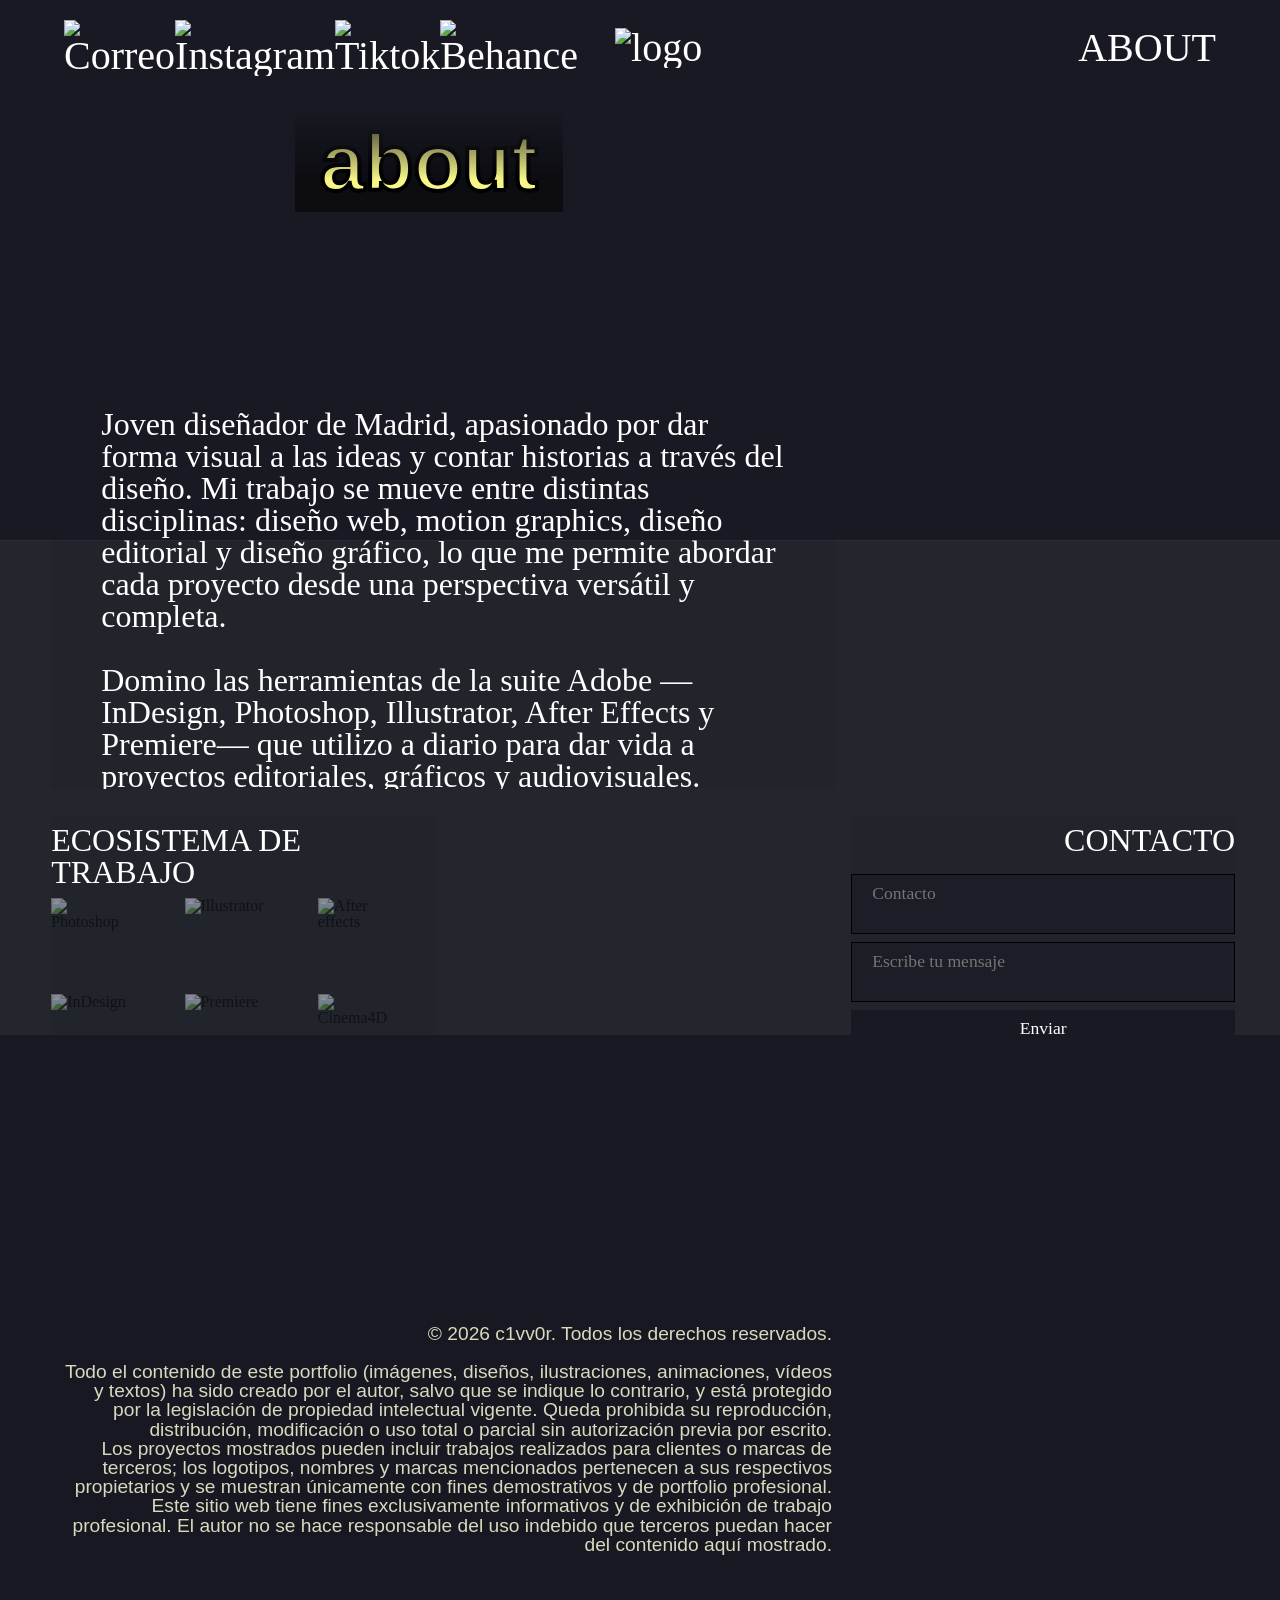
==== sites/about.html @ 55137027 "Add files via upload" ====
<!DOCTYPE html>
<html lang="es">

<head>
    <meta charset="UTF-8">
    <meta name="viewport" content="width=device-width, initial-scale=1.0">
    <title>c1vv0r || about</title>
    <link rel="stylesheet" href="../css/reset.css" type="text/css">
    <link rel="stylesheet" href="../css/stylesheet.css" type="text/css">
    <link rel="stylesheet" href="../css/background.css" type="text/css">
</head>



<body id="scroll">

    <svg style="visibility: hidden; position: absolute;" width="0" height="0" xmlns="http://www.w3.org/2000/svg"
        version="1.1">
        <defs>
            <filter id="pixelar">
                <feFlood x="4" y="4" height="2" width="2" />
                <feComposite width="4" height="4" />
                <feTile result="rejilla" />
                <feComposite in="SourceGraphic" in2="rejilla" operator="in" />
                <feMorphology operator="dilate" radius="1" />
            </filter>
        </defs>
    </svg>

    <svg style="visibility: hidden; position: absolute;" width="0" height="0" xmlns="http://www.w3.org/2000/svg"
        version="1.1">
        <defs>
            <filter id="pixelar-carrusel">
                <feFlood x="4" y="4" height="2" width="2" />
                <feComposite width="10" height="10" />
                <feTile result="rejilla" />
                <feComposite in="SourceGraphic" in2="rejilla" operator="in" />
                <feMorphology operator="dilate" radius="5" />
            </filter>
        </defs>
    </svg>
    <div class="fondo">
        <div class="ola ola1"></div>
        <div class="ola ola2"></div>
    </div>

    <header>
        <nav>
            <div id="degradado"></div>
            <ul class="flex estatico">
                <li>
                    <ul class="flex-2">
                        <li><a href="mailto:victormartingarcia2004@gmail.com"><img src="../assets/icon-mail.svg"
                                    class="iconos" alt="Correo"></a></li>
                        <li><a href="https://www.instagram.com/victorugalcuenca/"><img src="../assets/icon-gram.svg"
                                    class="iconos" alt="Instagram"></a></li>
                        <li><a href="https://www.tiktok.com/@c1vv0r"><img src="../assets/icon-tiktok.svg" class="iconos"
                                    alt="Tiktok"></a></li>
                        <li><a href="https://www.behance.net/victormartin19"><img src="../assets/icon-behance.svg"
                                    class="iconos" alt="Behance"></a></li>
                    </ul>
                </li>
                <li><a href="../index.html"><img src="../assets/logo.svg" width="250vw" alt="logo" id="logo"></a>
                </li>
                <li><a href="../sites/about.html" id="about">ABOUT</a></li>
            </ul>
        </nav>

        <nav>
            <ul class="flex guia">
                <li>
                    <ul class="flex-2">
                        <li><a href="mailto:victormartingarcia2004@gmail.com"><img src="../assets/icon-mail.svg"
                                    class="iconos" alt="Correo"></a></li>
                        <li><a href="#"><img src="../assets/icon-gram.svg" class="iconos" alt="Instagram"></a></li>
                        <li><a href="#"><img src="../assets/icon-tiktok.svg" class="iconos" alt="Tiktok"></a></li>
                        <li><a href="#"><img src="../assets/icon-behance.svg" class="iconos" alt="Behance"></a></li>
                    </ul>
                </li>
                <li><a href="../index.html"><img src="../assets/logo.svg" width="250vw" alt="logo" id="logo"></a>
                </li>
                <li><a href="../sites/about.html" id="about">ABOUT</a></li>
            </ul>
        </nav>
        <div id="titular">
            <button id="prev" class="boton"></button>
            <h1>about</h1>
            <button id="next" class="boton"></button>
        </div>
    </header>
    <main>
        <img src="../assets/carrusel-about.gif" id="fondoabt" alt="fondo">
        <div id="estructura">
            <p id="unoabt">Joven diseñador de Madrid, apasionado por dar forma visual a las ideas y contar historias a
                través del diseño. Mi trabajo se mueve entre distintas disciplinas: diseño web, motion graphics, diseño
                editorial y diseño gráfico, lo que me permite abordar cada proyecto desde una perspectiva versátil y
                completa.
                <br><br>
                Domino las herramientas de la suite Adobe —InDesign, Photoshop, Illustrator, After Effects y Premiere—
                que utilizo a diario para dar vida a proyectos editoriales, gráficos y audiovisuales. Además, cuento con
                conocimientos en Maya y Cinema 4D, lo que me permite explorar el diseño en 3D y aportar una dimensión
                extra a mis piezas.
            </p>

            <div id="dosabt">
                <p>ECOSISTEMA DE TRABAJO</p>
                <div id="programas">
                    <img src="../assets/programas/photoshop.svg" alt="Photoshop" class="icono">
                    <img src="../assets/programas/illustrator.svg" alt="Illustrator" class="icono">
                    <img src="../assets/programas/aftereffects.svg" alt="After effects" class="icono">
                    <img src="../assets/programas/indesign.svg" alt="InDesign" class="icono">
                    <img src="../assets/programas/premiere.svg" alt="Premiere" class="icono">
                    <img src="../assets/programas/cinema4d.svg" alt="Cinema4D" class="icono">
                </div>
            </div>
            <form action="https://formspree.io/f/xkoeonpv" id="tresabt" method="POST">
                <p>CONTACTO</p>
                <input type="hidden" name="_subject" value="Nuevo contacto Portfolio">

                <textarea name="message" placeholder="Contacto" required></textarea>

                <textarea name="message" placeholder="Escribe tu mensaje" required></textarea>

                <button type="submit">Enviar</button>
            </form>
        </div>
    </main>
    <footer>
        <p>© 2026 c1vv0r. Todos los derechos reservados.<br><br> Todo el contenido de este portfolio (imágenes, diseños,
            ilustraciones, animaciones, vídeos y textos) ha sido creado por el autor, salvo que se indique lo contrario,
            y está protegido por la legislación de propiedad intelectual vigente. Queda prohibida su reproducción,
            distribución, modificación o uso total o parcial sin autorización previa por escrito. <br>
            Los proyectos mostrados pueden incluir trabajos realizados para clientes o marcas de terceros; los
            logotipos, nombres y marcas mencionados pertenecen a sus respectivos propietarios y se muestran únicamente
            con fines demostrativos y de portfolio profesional. <br>
            Este sitio web tiene fines exclusivamente informativos y de exhibición de trabajo profesional. El autor no
            se hace responsable del uso indebido que terceros puedan hacer del contenido aquí mostrado.
        </p>
    </footer>
    <script src="../js/proyectos.js"></script>
</body>

</html>
---- css/stylesheet.css ----
/* VARIABLES DE COLOR */

:root {
    --negro: #191923;
    --amarillo: #f7f788;
    --verde: #C7EBDB;
    --marron: #D8DABE;
}

/* TIPOGRAFÍAS */

@font-face {
    font-family: 'PoiretOne';
    src: url('../assets/fonts/PoiretOne-Regular.ttf') format('truetype');
    font-weight: normal;
    font-style: normal;
}

h1 {
    font-family: Arial, Helvetica, sans-serif;
    max-width: 90vw;
    white-space: nowrap;
    overflow: hidden;
    text-overflow: ellipsis;
}

h2 {
    font-family: Arial, Helvetica, sans-serif;
    max-width: 90vw;
    white-space: nowrap;
    overflow: hidden;
    text-overflow: ellipsis;
}

p {
    font-family: PoiretOne;
    font-size: 1rem;
    color: white;
    margin-top: 0.6rem;
    margin-bottom: 0.6rem;
}

a {
    font-family: PoiretOne;
    font-size: 2.5rem;
    text-decoration: none;
    color: white;
}

ul {
    list-style: none;
}

/* ESTRUCTURA */

body {
    background: var(--negro);
    display: flex;
    width: 100vw;
    height: 100vh;
    padding: 1vw;
    flex-direction: column;
    align-items: center;
    gap: 12px;
    overflow: hidden;
}

header {
    display: flex;
    flex-direction: column;
    align-items: flex-start;
    height: 11vh
}

main {
    width: 100vw;
}

/* ENLACES DE ARRIBA */

.flex {
    display: flex;
    flex-direction: row;
    justify-content: space-between;
    align-items: center;
    width: 90vw;
}

.flex-2 {
    display: flex;
    flex-direction: row;
    justify-content: space-between;
    width: 175px;
}

#about {
    width: 175px;
    text-align: right;
}

.iconos {
    height: 25px;
    filter: none;
}

.iconos:hover {
    filter: url(#pixelar);
}

@keyframes rotacion {
    from {
        transform: rotateY(0deg);
    }

    to {
        transform: rotateY(360deg);
    }
}

#logo {
    animation: rotacion 10s linear infinite;
    transform-origin: center;
    filter: none;
}

#logo:hover {
    filter: url(#pixelar);
}

#about {
    filter: none;
}

#about:hover {
    filter: url(#pixelar);
}

/* CARRUSEL */

.carrusel {
    display: flex;
    width: 60vh;
    position: relative;
    min-height: 500px;
    justify-self: end;
    margin-right: 20vw;
    flex-direction: column;
    gap: 12px;
}

.gif {
    width: 60vh;
    filter: url(#pixelar-carrusel);
}

.gif:hover {
    filter: none;
    position: relative;
    z-index: 10;
}

/* botones */

#flechas {
    display: flex;
    width: 60vh;
    justify-content: center;
    align-items: center;
    gap: 2vh;
}

.boton {
    cursor: pointer;
    background: none;
    background-color: none;
    border: none;
    text-align: center;
    padding: 8px 20px;
}

#prev {
    width: 7vw;
    height: 14vh;
    border-radius: 0px;
    background-image: url('../assets/prev.png');
    background-size: contain;
    background-repeat: no-repeat;
    transition: background-image 0.6s ease;
}

#next {
    width: 7vw;
    height: 14vh;
    border-radius: 0px;
    background-image: url('../assets/next.png');
    background-size: contain;
    background-repeat: no-repeat;
    transition: background-image 0.6s ease;
}

#prev:hover {
    background-image: url(../assets/prev.hover.png);
}

#next:hover {
    background-image: url(../assets/next.hover.png);
}

#sites {
    margin-top: 5vh;
    display: flex;
    flex-direction: column;
    align-items: flex-start;
}

.titulo {
    cursor: pointer;
    background-color: rgba(0, 0, 0, 0.25);
    padding: 1vh;
    padding-left: 2vw;
    padding-right: 2vw;
    font-size: 5rem;
    color: rgba(255, 255, 255, 0.5);
    -webkit-text-stroke: 2px rgb(0, 0, 0);
    filter: url(#pixelar);
    transition: all 0.5s;
}

.titulo:hover {
    filter: none;
    position: relative;
    z-index: 1;
}

.titulo.activo {
    font-size: 8rem;
    color: var(--amarillo);
    -webkit-text-stroke: 3px rgb(0, 0, 0);
    background-color: rgba(0, 0, 0, 0.5);
    position: relative;
    z-index: 1;
    filter: url(#pixelar);
}

.titulo.activo:hover {
    filter: none;
}

/* APARTADOS */

#titular {
    margin: 5vh;
    display: flex;
    flex-direction: row;
    align-items: center;
    justify-content: space-between;
    width: 50vw;
}

#titular .boton {
    height: 6vh;
    width: 6vh;
    display: block;
    position: relative;
    z-index: 1;
}

#titular h1 {
    font-size: 5rem;
    color: var(--amarillo);
    -webkit-text-stroke: 4px rgb(0, 0, 0);
    background-color: rgba(0, 0, 0, 0.5);
    padding: 1vh;
    padding-left: 2vw;
    padding-right: 2vw;
}

#titular h1:hover {
    position: relative;
    z-index: 1;
}

/* PROYECTOS */

.grid {
    width: 88vw;
    height: 55vh;
    margin-left: 6vw;
    margin-right: 6vw;
    margin-top: 22vh;
    display: grid;
    direction: rtl;
    grid-template-rows: repeat(2, minmax(2rem, 17rem));
    grid-template-columns: repeat(5, minmax(7rem, 30rem));
    gap: 0.5rem;
}

.proyecto {
    width: 100%;
    max-width: 30rem;
}

.element:nth-child(-n+5) {
    align-self: start;
}

.element:nth-child(-n+5) .proyecto {
    display: flex;
    flex-direction: column;
}

.element:nth-child(n+6) {
    align-self: end;
}

.element:nth-child(n+6) .proyecto {
    display: flex;
    flex-direction: column-reverse;
}

.mograph,
.diseno {
    width: inherit;
    aspect-ratio: 16/9;
    object-fit: cover;
    transition: all 0.6s ease;
}

.mograph:hover,
.diseno:hover {
    width: inherit;
    aspect-ratio: 1/1;
    object-fit: cover;
    position: relative;
    z-index: 1;
    cursor: pointer;
}

.editorial {
    width: inherit;
    aspect-ratio: 1/1;
    object-fit: cover;
    transition: all 0.6s ease;
}

.editorial:hover {
    width: inherit;
    aspect-ratio: 21/29;
    object-fit: cover;
    position: relative;
    z-index: 1;
    cursor: pointer;
}

.mograph+p,
.diseno+p,
.editorial+p {
    transition: all 0.6s ease;
}

.mograph:hover+p,
.diseno:hover+p,
.editorial:hover+p {
    display: none;
}

/* PÁGINA ABOUT (scrolleable) */

#scroll {
    overflow-y: scroll;
}

#scroll::-webkit-scrollbar {
    width: 1.5vw;
    height: 5px;
}

#scroll::-webkit-scrollbar-track {
    background: transparent;
}

#scroll::-webkit-scrollbar-thumb {
    background: rgba(255, 255, 255, 0.1);
    border-radius: 0px;
    transition: background 0.3s ease;
}

#scroll::-webkit-scrollbar-thumb:hover {
    background: rgba(255, 255, 255, 0.6);
}

.estatico {
    position: fixed;
    top: 20px;
    left: 5vw;
    z-index: 100;
}

.guia {
    position: relative;
    display: flex;
    opacity: 0;
    z-index: -10;
}

#degradado {
    background: linear-gradient(to bottom, var(--negro) 60%, rgb(from var(--negro) r g b / 0) 100%);
    position: fixed;
    top: 0;
    left: 0;
    width: 100vw;
    height: 20vh;
    z-index: 10;
}

#estructura p {
    font-size: 2rem;
}

#estructura {
    display: grid;
    position: relative;
    top: 25vh;
    margin-left: 4vw;
    margin-right: 4vw;
    grid-template-columns: repeat(3, 30vw);
    grid-template-rows: 450px 250px;
    gap: 1rem;
}

#unoabt {
    padding: 50px;
    grid-area: 1 / 1 / span 1 / span 2;
    display: -webkit-box;
    -webkit-line-clamp: 15;
    -webkit-box-orient: vertical;
    overflow: hidden;
    text-overflow: ellipsis;
    background-color: rgb(from var(--negro) r g b / 0.2);
}

#dosabt {
    grid-area: 2 / 1 / span 1 / span 1;
    background-color: rgb(from var(--negro) r g b / 0.2);
    width: fit-content;
    justify-items: center;
}

#tresabt {
    grid-area: 2 / 3 / span 1 / span 1;
    background-color: rgb(from var(--negro) r g b / 0.2);
    justify-self: end;
}

#fondoabt {
    position: absolute;
    height: 150vh;
    right: -15vw;
    top: -15vh;
    opacity: 0.1;
    filter: url(#pixelar-carrusel);
    z-index: -100;
}

#programas {
    display: grid;
    grid-template: repeat(2, 80px) / repeat(3, 1fr);
    justify-content: space-between;
    width: 100%;
    gap: 1rem;
}

.icono {
    width: 80px;
    opacity: 0.5;
    animation: rotacion 6s linear infinite;
}

.icono:hover {
    opacity: 1;
    animation: none;
}


form {
    display: flex;
    flex-direction: column;
    border: none;
    gap: 0.5rem;
    align-items: end;
}

textarea,
button {
    cursor: pointer;
    font-family: PoiretOne;
    width: 30vw;
    font-size: 1.1rem;
    font-weight: 500;
    color: white;
    background: rgb(from var(--negro) r g b / 0.5);
    border: 1px solid black;
    resize: none;
    justify-content: center;
    padding: 8px 20px;
}

button {
    background: var(--negro);
    border: none;
}

button:hover {
    border: 1px solid black;
}

footer {
    position: absolute;
    top: 1250px;
    background-color: rgb(from var(--negro) r g b / 0.5);
    width: 100vw;
    justify-items: end;
    padding: 4rem;
}

footer p {
    font-family: Arial, Helvetica, sans-serif;
    font-size: 1.2rem;
    text-align: right;
    width: 60vw;
    color: var(--marron);
}


/* POP UPS DE PROYECTOS */

.overlay {
    position: fixed;
    top: 0vh;
    left: 0vw;
    width: 100vw;
    height: 100vh;
    display: flex;
    justify-content: center;
    align-items: flex-end;
    background: rgba(0, 0, 0, 0.8);
    z-index: 10;
    transition: all 0.5s ease;
}

.oculto {
    top: 500vh;
    background: rgba(0, 0, 0, 0);
    z-index: -10;
    display: flex;
}

.video {
    width: 100%;
    display: flex;
    flex-direction: column;
    align-items: center;
    margin-bottom: 20px;
}

.fondo {
    position: fixed;
    height: 100%;
    width: 100%;
}

.fondo:hover {
    cursor: pointer;
}

.play, .playmovil {
    opacity: 0.5;
    width: 10rem;
    height: 10rem;
    background-size: cover;
    background-image: url(../assets/next.png);
    display: flex;
    justify-content: center;
    align-items: center;
    transition: background-image 0.6s ease;
}

.play {
    position: absolute;
}

.play:hover {
    cursor: pointer;
    background-image: url(../assets/next.hover.png);
}

.ocultar {
    opacity: 0;
}

.imagen {
    align-items: center;
}

.doc {
    width: 80vw;
    height: 90vh;
    display: flex;
    flex-direction: column;
    justify-content: flex-start;
    overflow-y: scroll;
    overflow-x: hidden;
}

.doc {
    scrollbar-width: none;
}

.doc::-webkit-scrollbar {
    display: none;
}

s .imagen .doc img,
.imagen .doc video {
    width: 80vw;
    height: fit-content;
}

.doc p {
    font-size: 2.3rem;
}

.imagen img,
.video video {
    height: 90vh;
}

@media (max-width: 750px) {
    #movilscroll {
        overflow-y: scroll;
    }

    #degradado {
        display: none;
    }

    .estatico {
        display: none;
    }

    .guia {
        opacity: 100;
        z-index: 10;
    }

    #estructura {
        margin-top: 100px;
        width: 90vw;
        grid-template-columns: 1fr;
        grid-template-rows: 500px 250px 250px;
    }

    #estructura p {
        font-size: 1.5rem;
    }

    #unoabt {
        grid-row: 1;
        grid-column: 1;
    }

    #dosabt {
        grid-row: 2;
        grid-column: 1;
        width: 90vw;
    }

    #tresabt {
        grid-row: 3;
        grid-column: 1;
        align-items: start;
        width: 90vw;
    }

    textarea,
    button {
        width: 100%;
    }

    footer {
        top: 1500px;
    }

    #fondoabt {
        position: absolute;
        height: 150vh;
        right: -75vw;
        top: 0;
    }


    .flex {
        flex-direction: column-reverse;
        height: 20vh;
        justify-content: space-between;
        width: 100vw;
    }

    .iconos {
        width: 40px;
        position: relative;
        z-index: 1;
    }

    .flex-2 {
        width: 65vw;
    }

    #about {
        display: none;
    }

    .carrusel {
        margin-top: 20vh;
        margin-right: 0;
        justify-self: center;
    }

    .carrusel,
    .gif,
    #flechas {
        width: 75vw;
    }

    #prev {
        width: 200px;
        height: 200px;
        bottom: 25px;
        left: 25px;
    }

    #next {
        width: 200px;
        height: 200px;
        bottom: 25px;
        right: 25px;
    }

    .titulo {
        display: none;
    }

    .titulo.activo,
    #titular h1 {
        display: block;
        position: absolute;
        margin-top: 10vh;
        font-size: 5rem;
        -webkit-text-stroke: 2px rgb(0, 0, 0);
        z-index: -1;
        white-space: wrap;
        filter: none;
    }

    #titular .boton {
        position: fixed;
        top: 85vh;
    }

    #titular {
        width: 90vw;
    }

    .grid {
        justify-self: center;
        width: 20rem;
        margin-top: 45vh;
        display: grid;
        grid-template-columns: 1fr;
        grid-template-rows: repeat(auto-fit, 22rem);
        gap: 0.5rem;
    }

    .mograph {
        aspect-ratio: 1/1;
    }

    .diseno {
        aspect-ratio: 1/1;
    }

    .editorial {
        width: 16rem;
        height: 22rem;
    }

    .editorial:hover {
        width: 16rem;
        height: 22rem;
    }

    .proyecto:nth-child(n+6) {
        flex-direction: column;
    }

    .mograph:hover+p,
    .diseno:hover+p,
    .editorial:hover+p {
        display: block;
    }

    .imagen img,
    .video video {
        width: 90vw;
        height: fit-content;
    }

    .element:nth-child(n+6) {
        align-self: start;
    }

    .element:nth-child(n+6) .proyecto {
        display: flex;
        flex-direction: column;
    }
}
---- css/background.css ----
:root {
    --negro: #191923;
    --amarillo: #f7f788;
    --verde: #C7EBDB;
    --marron: #D8DABE;
}

.fondo {
    position: fixed;
    top: 0;
    left: 0;
    width: 100vw;
    height: 100vh;
    z-index: -10;
}

.ola {
    position: fixed;
    height: 55vh;
    bottom: -15vh;
    width: 150vw;
    left: -25vw;
    border-top: 01px solid rgba(255, 255, 255, 0.02);
}

.ola1 {
    background-color: rgb(from var(--verde) r g b / 0.03);
    transform-origin: bottom center;
    animation: ondulacion1 15s ease-in-out infinite alternate;
}

.ola2 {
    background-color: rgb(from var(--verde) r g b / 0.03);
    transform-origin: bottom center;
    animation: ondulacion2 15s ease-in-out infinite alternate;
}

@keyframes ondulacion1 {
    0% {
        transform: translateY(5%);
        border-radius: 10% 10% 0 0;
    }

    100% {
        transform: translateY(0%);
        border-radius: 42% 58% 0 0;
    }

    75% {
        transform: translateY(5%);
        border-radius: 12% 12% 0 0;
    }

    100% {
        transform: translateY(0%);
        border-radius: 58% 42% 0 0;
    }
}


@keyframes ondulacion2 {
    0% {
        transform: translateY(0%);
        border-radius: 55% 45% 0 0;
    }

    25% {
        transform: translateY(4%);
        border-radius: 12% 12% 0 0;
    }

    75% {
        transform: translateY(0%);
        border-radius: 45% 55% 0 0;
    }

    100% {
        transform: translateY(5%);
        border-radius: 15% 15% 0 0;
    }
}
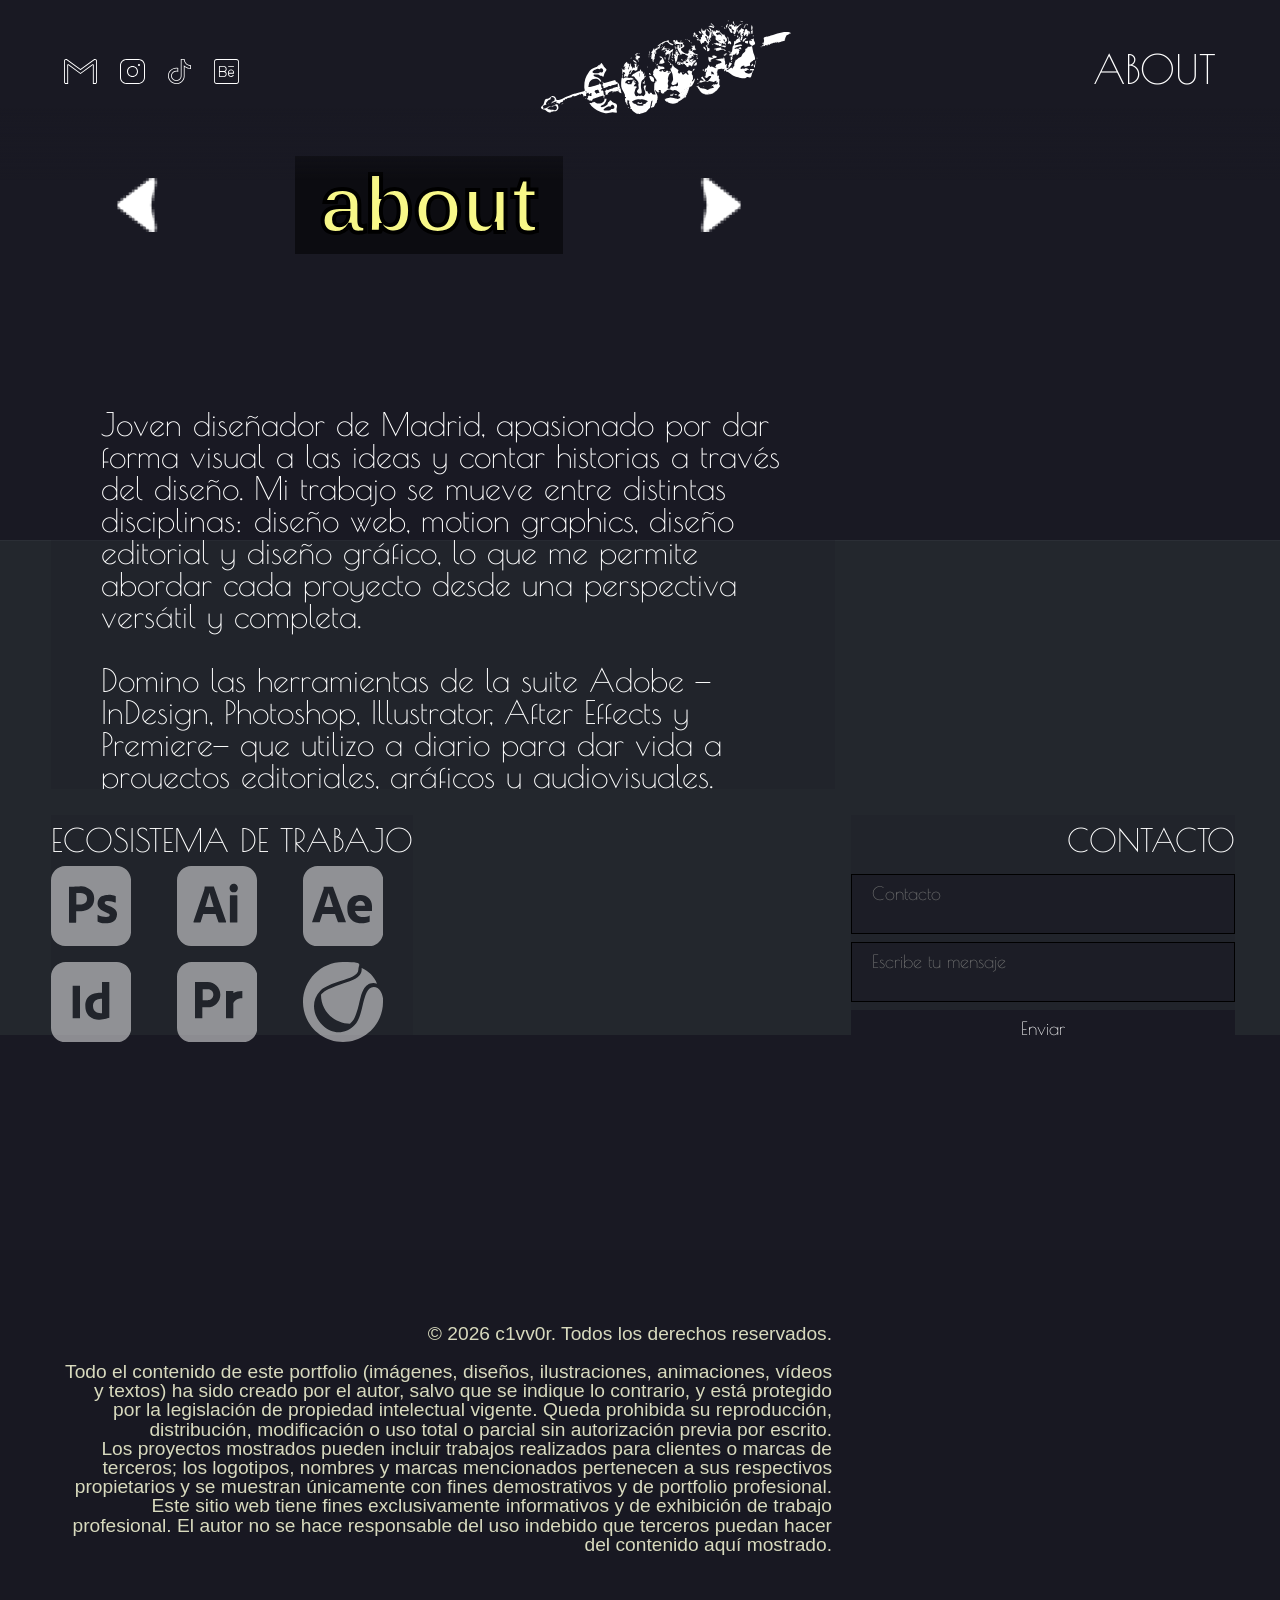
==== commit b2f2b74e: "12/10/2026 2" ====
--- a/sites/about.html
+++ b/sites/about.html
@@ -60,7 +60,7 @@
                                     class="iconos" alt="Behance"></a></li>
                     </ul>
                 </li>
-                <li><a href="../index.html"><img src="../assets/logo.svg" width="250vw" alt="logo" id="logo"></a>
+                <li><a href="../index.html"><img src="../assets/logo.svg" width="250px" alt="logo" id="logo"></a>
                 </li>
                 <li><a href="../sites/about.html" id="about">ABOUT</a></li>
             </ul>
@@ -77,7 +77,7 @@
                         <li><a href="#"><img src="../assets/icon-behance.svg" class="iconos" alt="Behance"></a></li>
                     </ul>
                 </li>
-                <li><a href="../index.html"><img src="../assets/logo.svg" width="250vw" alt="logo" id="logo"></a>
+                <li><a href="../index.html"><img src="../assets/logo.svg" width="250px" alt="logo" id="logo"></a>
                 </li>
                 <li><a href="../sites/about.html" id="about">ABOUT</a></li>
             </ul>
